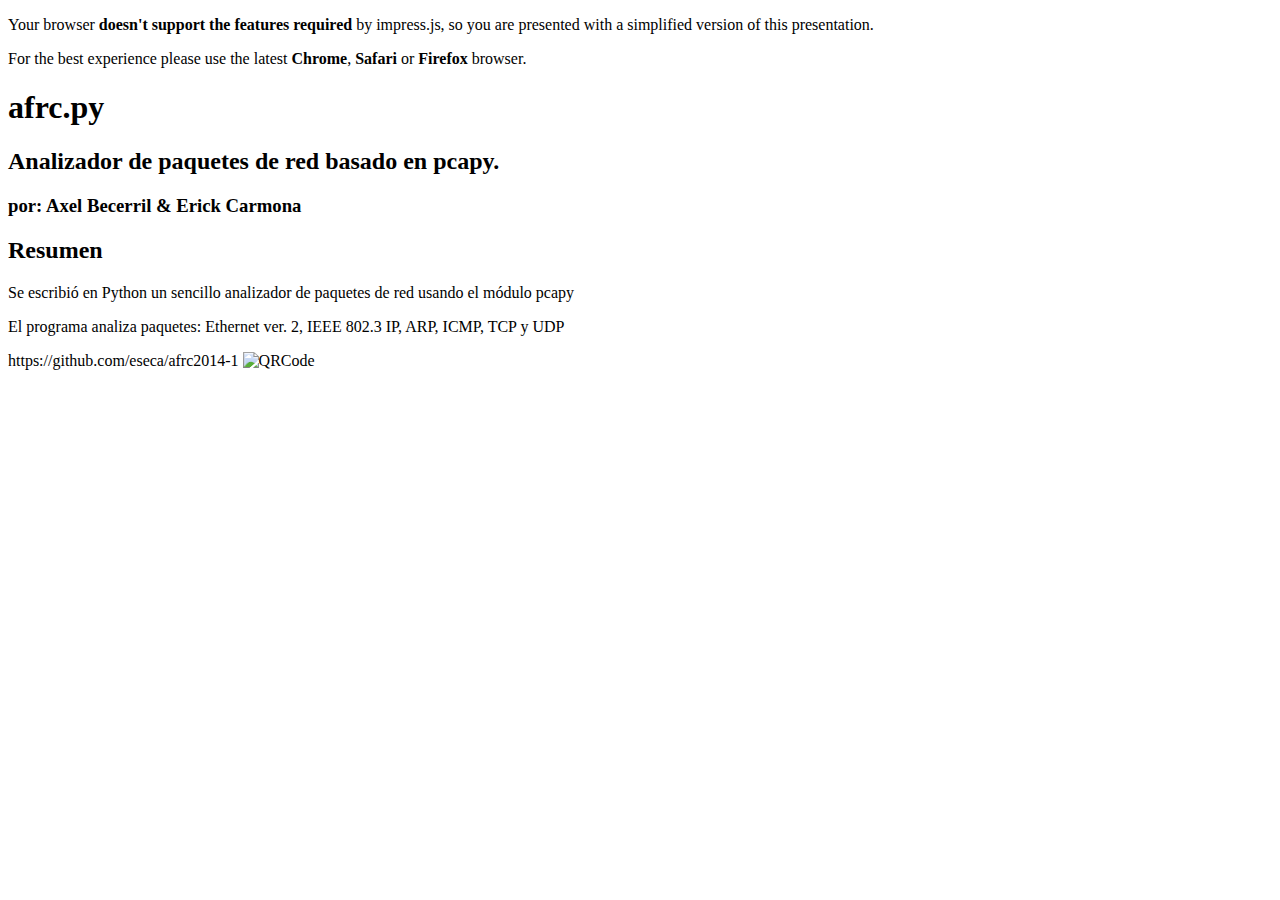
==== docs/slideshow/index.html @ f3763d3c "Slideshow files structure" ====
<!doctype html>

<html lang="en">
<head>
    <meta charset="utf-8" />
    <meta name="viewport" content="width=1024" />
    <title>afrc.py - Capturador de paquetes con pcapy</title>
    <meta name="author" content="sk" />
    <link href="slidesrc/style.css" rel="stylesheet" />
    
</head>

<body class="impress-not-supported">

<div class="fallback-message">
    <p>Your browser <b>doesn't support the features required</b> by impress.js, so you are presented with a simplified version of this presentation.</p>
    <p>For the best experience please use the latest <b>Chrome</b>, <b>Safari</b> or <b>Firefox</b> browser.</p>
</div>

<div id="impress">

    <!-- 0. Título -->
    <div id="title-page" class="step" data-x="0" data-y="0" data-scale="4">
        <h1>afrc.py</h1>
        <h2>Analizador de paquetes de red basado en <span class="tech">pcapy</span>.</h2>
        <h3>por: Axel Becerril &amp; Erick Carmona</h3>
    </div>

    <!-- 1. Abstract  -->
    <div id="abstract" class="step" data-x="1000" data-y="0">
        <h2>Resumen</h2>
        <p>Se escribió en <span class="tech">Python</span> un sencillo analizador de paquetes de red usando el m&oacute;dulo <span class="tech">pcapy</span></p>
        <p>El programa analiza paquetes: <span class="protocol">Ethernet ver. 2</span>, <span class="protocol">IEEE 802.3 IP</span>, <span class="protocol">ARP</span>, <span class="protocol">ICMP</span>, <span class="protocol">TCP</span> y <span class="protocol">UDP</span></p>
        <div>
            <a>https://github.com/eseca/afrc2014-1</a>
            <img src="http://qrfree.kaywa.com/?l=1&s=8&d=https%3A%2F%2Fgithub.com%2Feseca%2Fafrc2014-1" alt="QRCode"/>
        </div>
    </div>

    <!-- 2. Tecnologias empleadas -->
    <div id="techs" class="step" data-x="2000" data-y="0">

    </div>
</div>


<!--
    
    Last, but not least.
    
    To make all described above really work, you need to include impress.js in the page.
    I strongly encourage to minify it first.
    
    In here I just include full source of the script to make it more readable.
    
    You also need to call a `impress().init()` function to initialize impress.js presentation.
    And you should do it in the end of your document. Not only because it's a good practice, but also
    because it should be done when the whole document is ready.
    Of course you can wrap it in any kind of "DOM ready" event, but I was too lazy to do so ;)
    
-->
<script src="slidesrc/impress.js"></script>
<script>impress().init();</script>


</body>
</html>
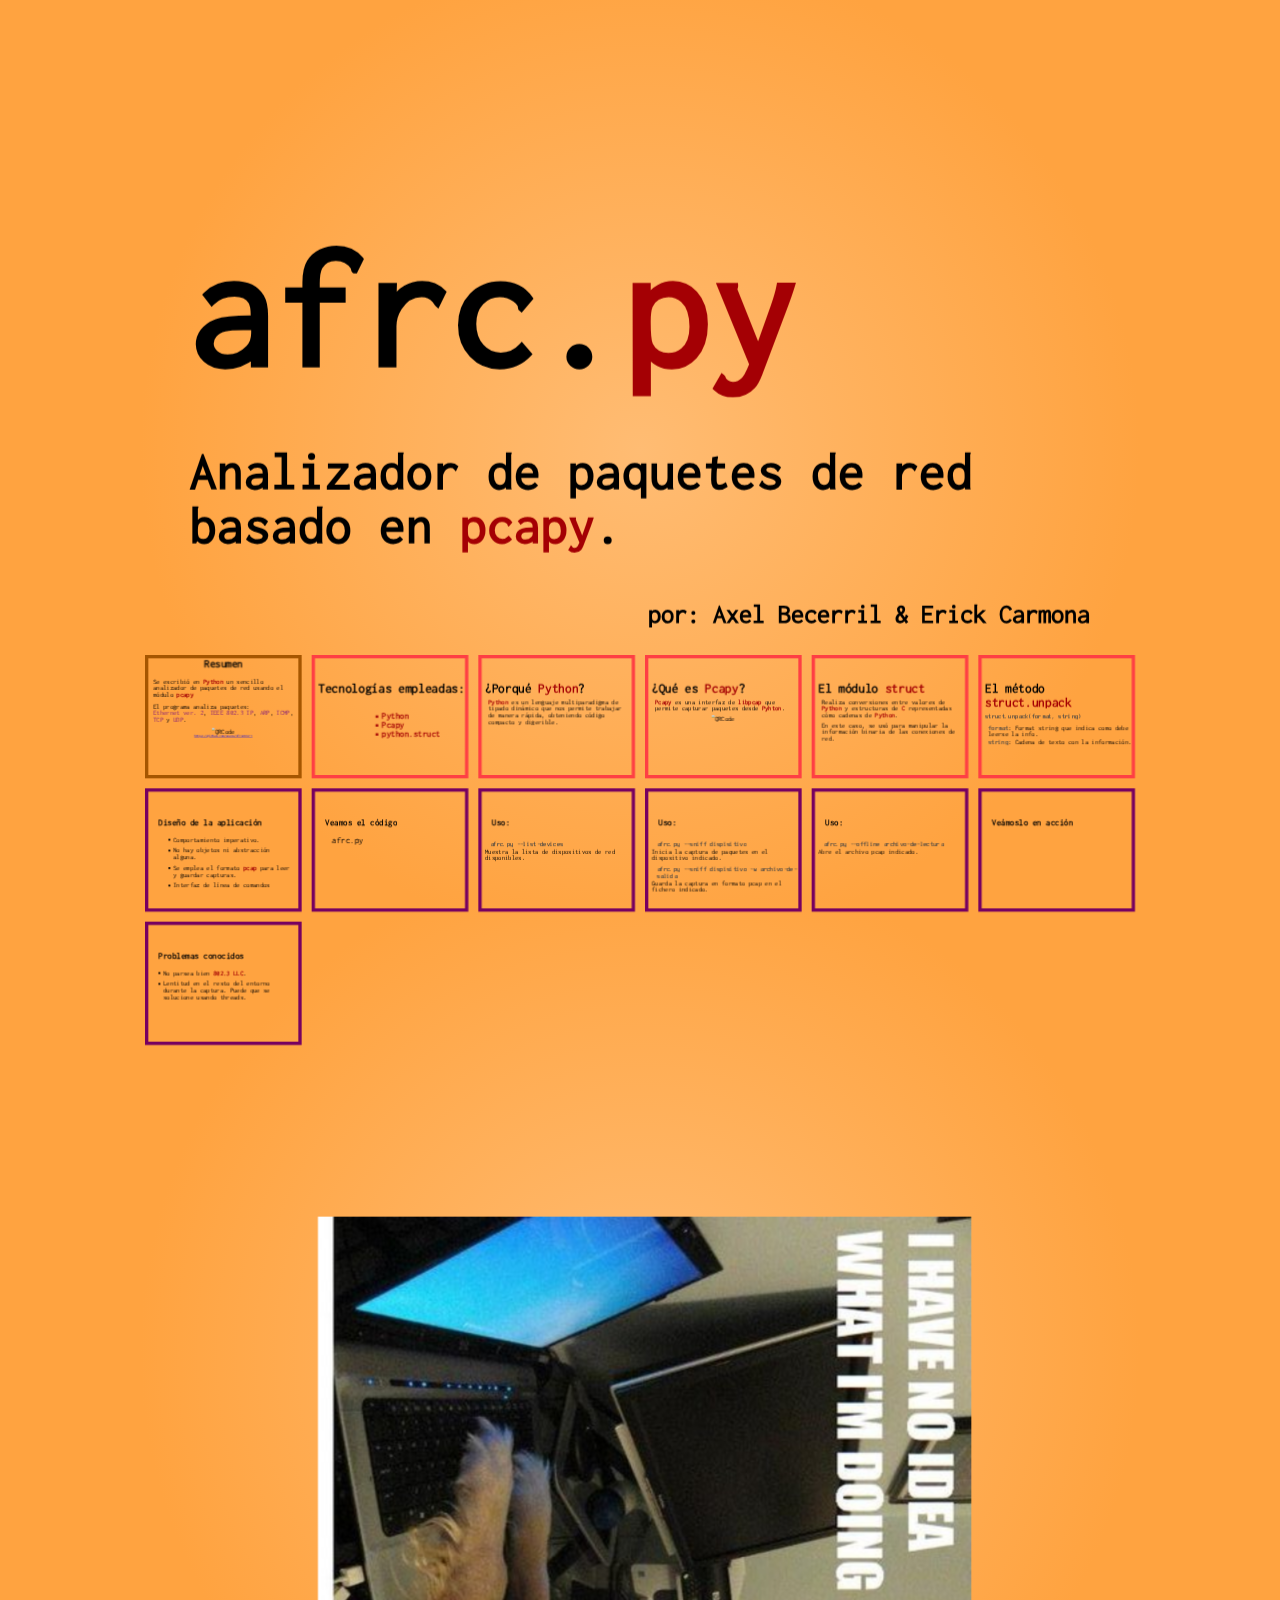
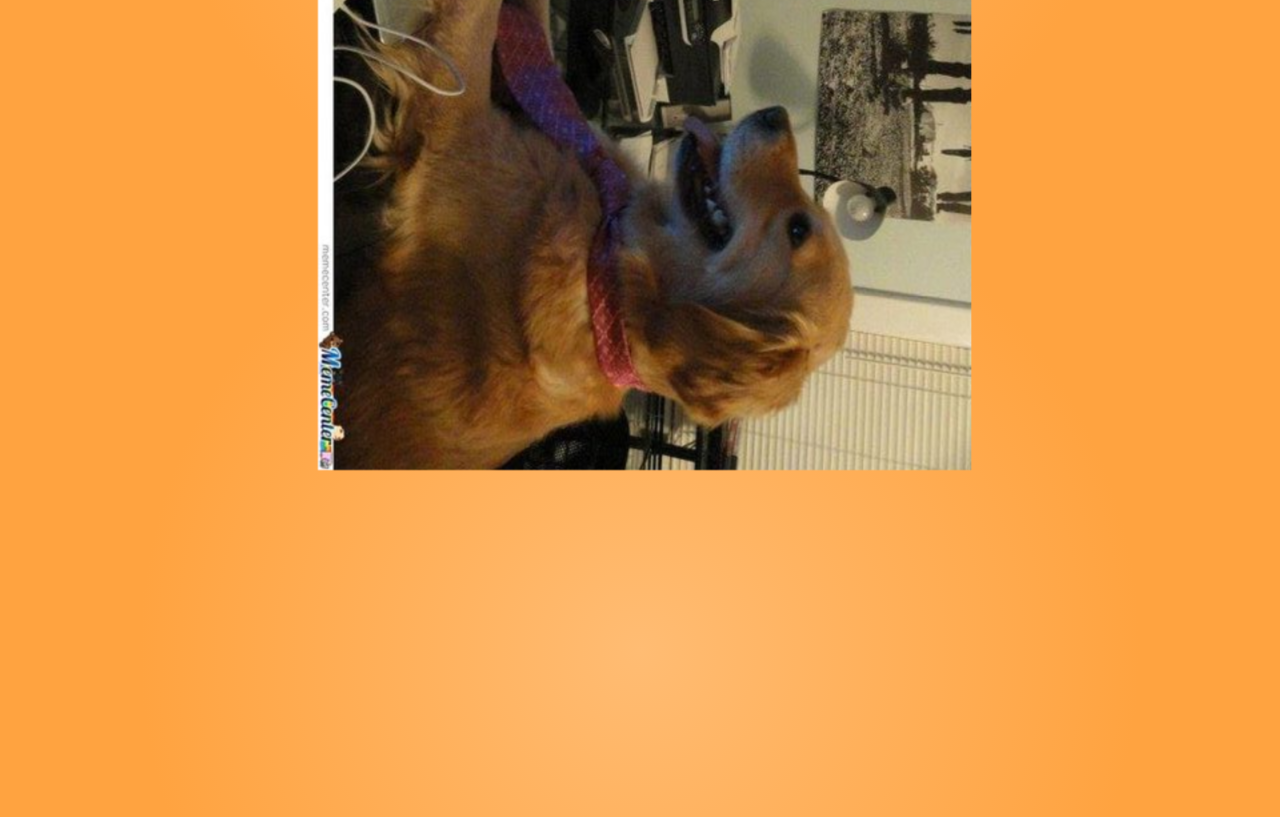
==== commit 8930cf99: "Slideshow" ====
--- a/docs/slideshow/index.html
+++ b/docs/slideshow/index.html
@@ -6,60 +6,149 @@
     <meta name="viewport" content="width=1024" />
     <title>afrc.py - Capturador de paquetes con pcapy</title>
     <meta name="author" content="sk" />
-    <link href="slidesrc/style.css" rel="stylesheet" />
+    <link href="css/style.css" rel="stylesheet" />
     
 </head>
 
 <body class="impress-not-supported">
 
-<div class="fallback-message">
-    <p>Your browser <b>doesn't support the features required</b> by impress.js, so you are presented with a simplified version of this presentation.</p>
-    <p>For the best experience please use the latest <b>Chrome</b>, <b>Safari</b> or <b>Firefox</b> browser.</p>
-</div>
-
 <div id="impress">
 
     <!-- 0. Título -->
-    <div id="title-page" class="step" data-x="0" data-y="0" data-scale="4">
-        <h1>afrc.py</h1>
+    <div id="title-page" class="step" data-x="1000" data-y="-600" data-scale="6">
+        <h1>afrc.<span class="tech">py</span></h1>
         <h2>Analizador de paquetes de red basado en <span class="tech">pcapy</span>.</h2>
         <h3>por: Axel Becerril &amp; Erick Carmona</h3>
     </div>
 
     <!-- 1. Abstract  -->
-    <div id="abstract" class="step" data-x="1000" data-y="0">
+    <div id="abstract" class="step chunk" data-x="-1500" data-y="1000">
         <h2>Resumen</h2>
         <p>Se escribió en <span class="tech">Python</span> un sencillo analizador de paquetes de red usando el m&oacute;dulo <span class="tech">pcapy</span></p>
-        <p>El programa analiza paquetes: <span class="protocol">Ethernet ver. 2</span>, <span class="protocol">IEEE 802.3 IP</span>, <span class="protocol">ARP</span>, <span class="protocol">ICMP</span>, <span class="protocol">TCP</span> y <span class="protocol">UDP</span></p>
+        <p>El programa analiza paquetes: <span class="protocol">Ethernet ver. 2</span>, <span class="protocol">IEEE 802.3 IP</span>, <span class="protocol">ARP</span>, <span class="protocol">ICMP</span>, <span class="protocol">TCP</span> y <span class="protocol">UDP</span>.</p>
         <div>
-            <a>https://github.com/eseca/afrc2014-1</a>
             <img src="http://qrfree.kaywa.com/?l=1&s=8&d=https%3A%2F%2Fgithub.com%2Feseca%2Fafrc2014-1" alt="QRCode"/>
+            <a href="https://github.com/vim-scripts/css_color.vim.git">https://github.com/eseca/afrc2014-1</a>
         </div>
     </div>
 
     <!-- 2. Tecnologias empleadas -->
-    <div id="techs" class="step" data-x="2000" data-y="0">
+    <div id="techs" class="techs step chunk" data-x="-500" data-y="1000">
+        <h1>Tecnolog&iacute;as empleadas:</h1>
+        <ul>
+            <li class="tech">Python</li>
+            <li class="tech">Pcapy</li>
+            <li class="tech">python.struct</li>
+        </ul>
+    </div>
+
+    <!-- 2.1 Python -->
+    <div id="techs_python" class="techs step chunk" data-x="500" data-y="1000">
+        <h1>&iquest;Porqué <span class="tech">Python</span>?</h1>
+
+        <p><span class="tech">Python</span> es un lenguaje multiparadigma de tipado dinámico que nos permite trabajar de manera rápida, obteniendo código compacto y digerible.</p>
+    </div>
+
+    <!-- 2.2 Pcapy -->
+    <div id="techs_pcapy" class="techs step chunk" data-x="1500" data-y="1000">
+        <h1>&iquest;Qué es <span class="tech">Pcapy</span>?</h1>
+
+        <p><span class="tech">Pcapy</span> es una interfaz de <span class="tech">libpcap</span> que permite capturar paquetes desde <span class="tech">Pyhton</span>.</p>
+        <div>
+            <img src="http://qrfree.kaywa.com/?l=1&s=8&d=http%3A%2F%2Fcorelabs.coresecurity.com%2Findex.php%3Fmodule%3DWiki%26action%3Dview%26type%3Dtool%26name%3DPcapy" alt="QRCode"/>
+        </div>
+    </div>
+
+    <!-- 2.3 struct -->
+    <div id="techs_struct" class="techs step chunk" data-x="2500" data-y="1000">
+        <h1>El m&oacute;dulo <span class="tech">struct</span></h1>
+        <p>Realiza conversiones entre valores de <span class="tech">Python</span> y estructuras de <span class="tech">C</span> representadas c&oacute;mo cadenas de <span class="tech">Python</span>.</p>
+        <p>En este caso, se us&oacute; para manipular la información binaria de las conexiones de red.</p>
+
+    </div>
+
+    <!-- 2.4 struct.unpack -->
+    <div id="techs_unpack" class="techs step chunk" data-x="3500" data-y="1000">
+        <h1>El m&eacute;todo <span class="tech">struct.unpack</span></h1>
+        <h2 class="ttt">struct.unpack(format, string)</h2>
+        <ul>
+            <li><span class="ttt">format</span>: Format string que indica como debe leerse la info.</li>
+            <li><span class="ttt">string</span>: Cadena de texto con la información.</li>
+        </ul>
+
+    </div>
+
+    <!-- 3.0 Diseño de la aplicación -->
+    <div id="design" class="design step chunk" data-x="-1500" data-y="1800">
+        <h1>Dise&ntilde;o de la aplicaci&oacute;n</h1>
+        <ul>
+            <li>Comportamiento imperativo.</li>
+            <li>No hay objetos ni abstracci&oacute;n alguna.</li>
+            <li>Se emplea el formato <span class="tech">pcap</span> para leer y guardar capturas.</li>
+            <li>Interfaz de l&iacute;nea de comandos</li>
+        </ul>
+
+    </div>
+
+    <!-- 3.1 Diseño de la aplicación -->
+    <div id="design_code" class="design step chunk" data-x="-500" data-y="1800">
+        <h1>Veamos el c&oacute;digo</h1>
+        <h2>afrc.py</h2>
+    </div>
+
+    <!-- 3.2 Diseño de la aplicación -->
+    <div id="design_ls" class="design step chunk" data-x="500" data-y="1800">
+        <h1>Uso:</h1>
+        <h2 class="ttt">afrc.py --list-devices</h2>
+        <p>Muestra la lista de dispositivos de red disponibles.</p>
+        
+    </div>
+
+    <!-- 3.3 Diseño de la aplicación -->
+    <div id="design_sniff" class="design step chunk" data-x="1500" data-y="1800">
+        <h1>Uso:</h1>
+        <h2 class="ttt">afrc.py --sniff dispisitivo</h2>
+        <p>Inicia la captura de paquetes en el dispositivo indicado.</p>
+
+        <h2 class="ttt">afrc.py --sniff dispisitivo -w archivo-de-salida</h2>
+        <p>Guarda la captura en formato pcap en el fichero indicado.</p>
+        
+    </div>
+
+    <!-- 3.4 Diseño de la aplicación -->
+    <div id="design_offline" class="design step chunk" data-x="2500" data-y="1800">
+        <h1>Uso:</h1>
+        <h2 class="ttt">afrc.py --offline archivo-de-lectura</h2>
+        <p>Abre el archivo <span class"tech">pcap</span> indicado.</p>
+
+    </div>
+
+    <!-- 3.4 Diseño de la aplicación -->
+    <div id="design_action" class="design step chunk" data-x="3500" data-y="1800">
+        <h1>Veámoslo en acci&oacute;n</h1>
+
+    </div>
+
+    <!-- 3.4 Diseño de la aplicación -->
+    <div id="design_issues" class="design step chunk" data-x="-1500" data-y="2600">
+        <h1>Problemas conocidos</h1>
+        <ul>
+            <li>No parsea bien <span class="tech">802.3 LLC</span>.</li>
+            <li>Lentitud en el resto del entorno durante la captura. Puede que se solucione usando threads.</li>
+        </ul>
+
+    </div>
+
+    <!-- 3.4 Diseño de la aplicación -->
+    <div id="design_questions" class="step" data-x="1000" data-y="4000" data-rotate="90" data-scale="8">
+        <div>
+            <img src="img/no-idea.jpg" />
+        </div>
 
     </div>
 </div>
 
-
-<!--
-    
-    Last, but not least.
-    
-    To make all described above really work, you need to include impress.js in the page.
-    I strongly encourage to minify it first.
-    
-    In here I just include full source of the script to make it more readable.
-    
-    You also need to call a `impress().init()` function to initialize impress.js presentation.
-    And you should do it in the end of your document. Not only because it's a good practice, but also
-    because it should be done when the whole document is ready.
-    Of course you can wrap it in any kind of "DOM ready" event, but I was too lazy to do so ;)
-    
--->
-<script src="slidesrc/impress.js"></script>
+<script src="js/impress.js"></script>
 <script>impress().init();</script>
 
 
--- a/docs/slideshow/css/style.css
+++ b/docs/slideshow/css/style.css
@@ -0,0 +1,233 @@
+/* http://meyerweb.com/eric/tools/css/reset/ 
+ *    v2.0 | 20110126
+ *       License: none (public domain)
+ *       */
+
+html, body, div, span, applet, object, iframe,
+h1, h2, h3, h4, h5, h6, p, blockquote, pre,
+a, abbr, acronym, address, big, cite, code,
+del, dfn, em, img, ins, kbd, q, s, samp,
+small, strike, strong, sub, sup, tt, var,
+b, u, i, center,
+dl, dt, dd, ol, ul, li,
+fieldset, form, label, legend,
+table, caption, tbody, tfoot, thead, tr, th, td,
+article, aside, canvas, details, embed, 
+figure, figcaption, footer, header, hgroup, 
+menu, nav, output, ruby, section, summary,
+time, mark, audio, video {
+    margin: 0;
+    padding: 0;
+    border: 0;
+    font-size: 100%;
+    font: inherit;
+    vertical-align: baseline;
+}
+/* HTML5 display-role reset for older browsers */
+article, aside, details, figcaption, figure, 
+footer, header, hgroup, menu, nav, section {
+    display: block;
+}
+body {
+    line-height: 1;
+}
+ol, ul {
+    list-style: none;
+}
+blockquote, q {
+    quotes: none;
+}
+blockquote:before, blockquote:after,
+q:before, q:after {
+    content: '';
+    content: none;
+}
+table {
+    border-collapse: collapse;
+    border-spacing: 0;
+}
+
+/*
+ * Slideshow styles
+ */
+
+@font-face {
+    font-family:"prosa";
+    src: url(../fonts/Inconsolata.otf) format("truetype");
+}
+
+@font-face {
+    font-family:"code";
+    src: url(../fonts/TerminusBold.ttf) format("truetype");
+}
+
+body {
+    color: #000000;
+    font-family:"prosa";
+    font-size: 30pt;
+    background: #FFA340;
+    background: -webkit-gradient(radial, 50% 50%, 0, 50% 50%, 500, from(#FFBC73), to(#FFA340));
+}
+
+.step {
+    width:900px;
+}
+
+
+.tech {
+    font-weight: bold;
+    color: #A40004;
+}
+
+.protocol {
+    color: #892276;
+    display: inline-block;
+}
+
+.ttt {
+    color: #444444;
+    display: inline-block;
+    font-family:"code";
+    font-size: bold;
+}
+
+.chunk {
+    border: solid 20px #A65600;
+    height: 700px;
+}
+
+
+/* Title styles */
+#title-page h1 {
+    text-align: left;
+    font-weight: bold;
+    font-size: 130pt;
+    margin: 0 0 50px 0;
+}
+
+#title-page h2 {
+    text-align: left;
+    font-weight: bold;
+    font-size: 40pt;
+    margin: 0 0 50px 0;
+}
+
+#title-page h3 {
+    text-align: right;
+    font-weight: bold;
+    font-size: 20pt;
+    text-align: right;
+    margin: 0 0 50px 0;
+}
+
+/* Abstract styles */
+#abstract h2 {
+    text-align: center;
+    font-weight: bold;
+    font-size: 50pt;
+    margin: 0 0 50px 0;
+}
+
+#abstract p {
+    margin: 30px;
+}
+
+#abstract div {
+    text-align: center;
+}
+
+#abstract a {
+    font-size: 15pt;
+    display: block;
+}
+
+
+/* Technologies styles */
+.techs {
+    border-color: #FE3F44;
+}
+
+.techs h1 {
+    text-align: left;
+    font-weight: bold;
+    font-size: 60pt;
+    margin: 140px 0 0 20px;
+}
+
+.techs p {
+    margin: 20px 40px;
+}
+
+#techs ul {
+    font-size: 40pt;
+    margin: 100px 400px;
+    list-style: square;
+}
+
+/* Techs.Python */
+#techs_pcapy div {
+    text-align: center
+}
+
+/* Techs.struct */
+#techs_unpack h2 {
+    margin: 30px 0 20px 20px;
+}
+
+#techs_unpack ul {
+    margin-left: 40px;
+}
+
+#techs_unpack li {
+    margin: 5px 0;
+}
+
+/* Design */
+.design {
+    border-color: #770060;
+}
+
+.design h1 {
+    font-size: 40pt;
+    font-weight: bold;
+    margin-top: 120pt;
+    margin-bottom: 40pt;
+    margin-left: 45pt;
+}
+
+#design li {
+    margin-top: 25px;
+    margin-left: 150px;
+    margin-right: 50px;
+    list-style: square;
+}
+
+#design_code h2 {
+    font-size:40pt;
+    margin-left: 100px;
+}
+
+#design_ls h2, #design_sniff h2, #design_offline h2 {
+    font-size: 40px;
+    margin-left: 50px;
+    margin-top: 30px;
+}
+
+#design_ls p, #design_sniff p, #design_offline p {
+    margin-left: 20px;
+}
+
+#design_issues li {
+    margin-top: 25px;
+    margin-left: 90px;
+    margin-right: 20px;
+    list-style: square;
+}
+
+#design_issues div {
+    text-align:center;
+}
+
+#design_questions {
+    padding-left: 900px;
+}
